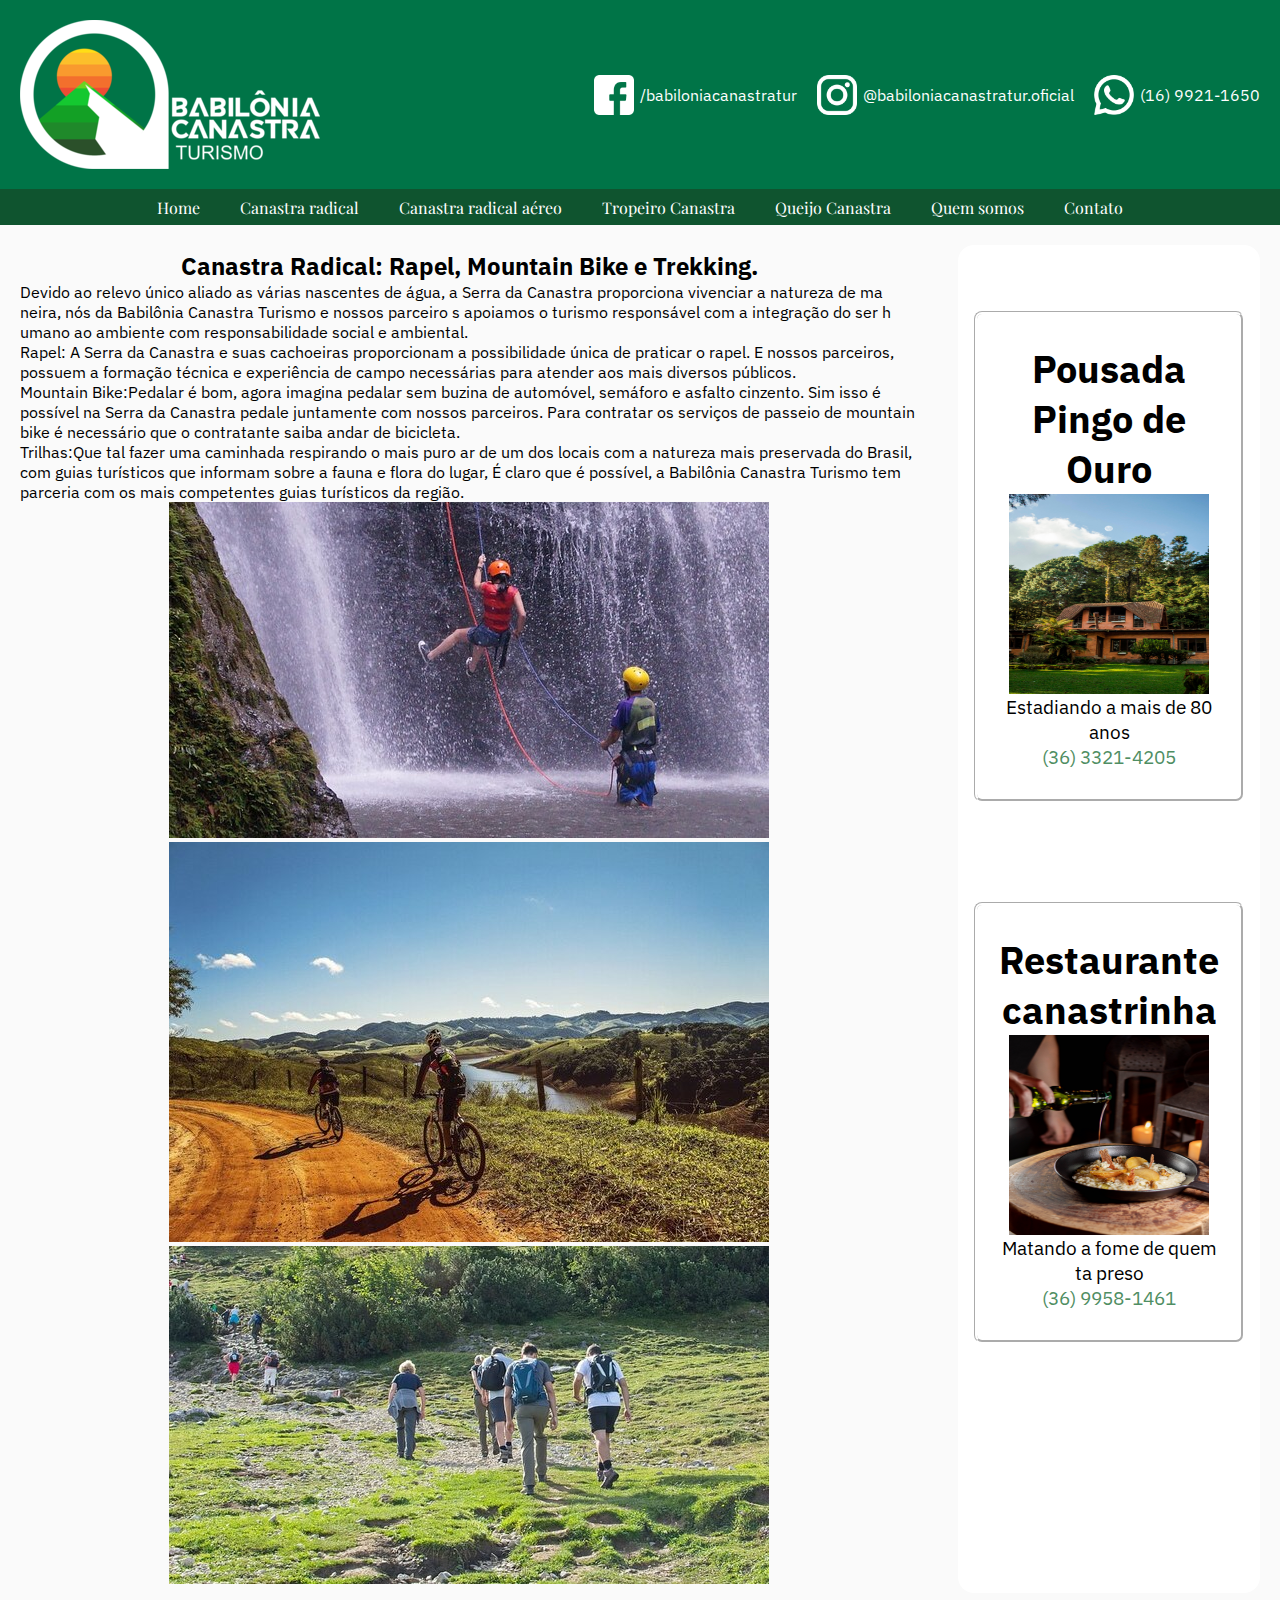
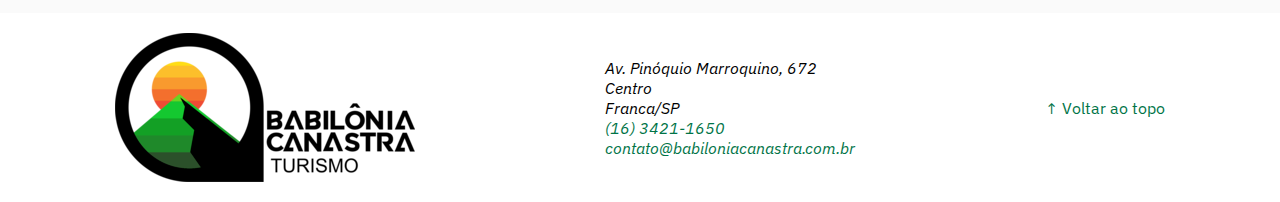
==== canastraradical.html @ f4d6158e "upload project" ====
<!DOCTYPE html>
<html lang="pt-br">
<head>
    <meta charset="UTF-8">
    <meta http-equiv="X-UA-Compatible" content="IE=edge">
    <meta name="viewport" content="width=device-width, initial-scale=1.0">
    <title>&bull; Babilonia Canastra Turismo</title>
    <link rel="stylesheet" href="css/index.css">
    <link rel="apple-touch-icon" sizes="180x180" href="img/favicon/apple-touch-icon.png">
    <link rel="icon" type="image/png" sizes="32x32" href="img/favicon/favicon-32x32.png">
    <link rel="icon" type="image/png" sizes="16x16" href="img/favicon/favicon-16x16.png">
    <link rel="manifest" href="img/favicon/site.webmanifest">

</head>
<body>

    <header id="topo">
      <img id="img-logo" src="img/LOGO_BC_TURISMO_BRANCO_300px.png" alt="Logotipo Babilônia Canastra Turismo">
  
      <nav id="social">
        <ul>          
          <li>
            <a href="#" title="/babiloniacanastra">
              <img src="img/facebook-64x64.png" alt="Facebook" >
              <span>/babiloniacanastratur</span>
            </a>
          </li>
  
          <li>
            <a href="#" title="@babiloniacanastra.oficial">
              <img src="img/instagram-64x64.png" alt="Instagram" >
              <span>@babiloniacanastratur.oficial</span>
            </a>
          </li>
  
          <li>
            <a href="#" title="(16) 9921-1650">
              <img src="img/whatsapp-64x64.png" alt="Whatsapp" >
              <span>(16) 9921-1650</span>
            </a>
          </li>
  
        </ul>
      </nav>
  
      <nav id="menu-principal">
        <div id="menu-contraido">
          <input type="checkbox">
          <span></span>
          <ul>
            <li>
              <a href="index.html">Home</a>
            </li>            
            <li>
              <a href="canastraradical.html">Canastra radical</a>
            </li>            
            <li>
              <a href="pag3.html">Canastra radical aéreo</a>
            </li>
            <li>
              <a href="pag4.html">Tropeiro Canastra</a>
            </li>
            <li>
              <a href="pag5.html">Queijo Canastra</a>
            </li>            
            <li>
              <a href="quemsomos.html">Quem somos</a>
            </li>
            <li>
              <a href="#footer">Contato</a>
            </li>

          </ul>
        </div>
      </nav>
    </header>

 <main >
      <!-- main (área principal de conteúdo) -->
      <section>
        <article>
          
          <h2>Canastra Radical: Rapel, Mountain Bike e Trekking.</h2>
          <p>Devido ao relevo único aliado as várias nascentes de água,
             a Serra da Canastra proporciona vivenciar a natureza de ma
             neira, nós da Babilônia Canastra Turismo e nossos parceiro
             s apoiamos o turismo responsável com a integração do ser h
             umano ao ambiente com responsabilidade social e ambiental.
          </p>
          <p>
            Rapel: A Serra da Canastra e suas cachoeiras proporcionam a possibilidade única de praticar o rapel.
            E nossos parceiros, possuem a formação técnica e experiência de campo necessárias para atender
             aos mais diversos públicos.
          </p>
          <p>
            
            Mountain Bike:Pedalar é bom, agora imagina pedalar sem buzina de automóvel, semáforo e asfalto cinzento.
            Sim isso é possível na Serra da Canastra pedale juntamente com nossos parceiros.
            Para contratar os serviços de passeio de mountain bike é necessário que o contratante saiba andar de bicicleta.
          </p>
          <P>
            
            Trilhas:Que tal fazer uma caminhada respirando o mais puro ar de um dos locais com a natureza mais preservada do Brasil, com guias turísticos que informam sobre a fauna e flora do lugar,
            É claro que é possível, a Babilônia Canastra Turismo tem parceria com os mais competentes guias turísticos da região.
          </P>
          <h1></h1>
  
          <figure>
            <img src="img/RAPEL (1).jpg" alt="Rapel">
            <figcaption>
             
            </figcaption>
          </figure>
          
          <figure>
            <img src="img/trilha (1) (1).jpeg" alt="Trilha de Bike">
            <figcaption>
             
            </figcaption>
          </figure>
  
          
          <figure>
            <img src="img/caminhada (1).jpeg" alt="Trekking">
            <figcaption>
             
            </figcaption>
          </figure>
  
  
          
        
  
        </article>
      </section>
      <aside>
        <article>
          <h1>Pousada Pingo de Ouro</h1>
          <img src="img/pousada_serra.jpg" alt="Pousada Pingo de Ouro">
          <p>Estadiando a mais de 80 anos</p>
          <p><a href="tel:+55363321-4205">(36) 3321-4205</a></p>
        </article>
        <article>
          <h1>Restaurante canastrinha</h1>
          <img src="img/restaurante.jpg" alt="Restaurante canastrinha">
          <p>Matando a fome de quem ta preso</p>
          <p><a href="tel:+553699581461">(36) 9958-1461</a></p>
        </article>
      </aside>
    </main>
    
    <footer>
      
      <img src="img/LOGO_BC_TURISMO_SEMFUNDO_300px.png" alt="Logotipo Babilonia Canastra Turismo">
  
      <address>
        Av. Pinóquio Marroquino, 672<br>
        Centro<br>
        Franca/SP<br>
        <a href="tel:+55163322-0660">(16) 3421-1650</a><br>
        <a href="mailto:contato@babiloniacanastra.com.br">contato@babiloniacanastra.com.br</a>
      </address>
  
  
      <a href="#topo">&uarr; Voltar ao topo</a>
  
    </footer>
    
  </body>
  </html
---- css/index.css ----
@import url('https://fonts.googleapis.com/css2?family=IBM+Plex+Sans:ital,wght@0,400;0,700;1,400;1,700&family=Playfair+Display:ital,wght@0,400;0,700;1,400;1,700&display=swap');

/* Variáveis */
:root {
  --cor-prim: #007447;
  --cor-prim-clara: #4f8e63;
  --cor-secun: #0F542F;
  --cor-secun-clara: #FD9CA3;
  --cor-fundo: #ffffff;
  --cor-fundo-clara: #fafafa;
  --cor-texto: #ffffff;
  --cor-texto-black:  black;
  --fonte-texto: 'IBM Plex Sans', sans-serif;
  --fonte-titulo: 'Playfair Display', serif;
}

/************* CSS reset **************************/
* { /* Todos os elementos */
  font-family: var(--fonte-texto);
  padding: 0;
  margin: 0;
  box-sizing: border-box; /* a borda faz parte das dimensões do elemento */
  /*background-color: var(--cor-fundo);
  color: var(--cor-texto);*/
}
/*************************************************/
html {
  font-size: 16px;
  scroll-behavior: smooth; /* Rolagem suave */
}
header {
  display: flex;
  justify-content: space-between;  /* espaço intermediário */
  align-items: center;  /* centralização vertical */
  background-color: var(--cor-prim);
  min-height: 50px; /* altura mínima */
  flex-wrap: wrap;  /* força a quebra de linhas entre elementos flex */
}
#img-logo {
  background-color: transparent;
  margin: 20px;
}

/* nav #social */
#social ul {
  list-style: none;
  display: flex;
  margin: 20px;
}

#social ul li a {
  height: 40px;
  display: flex;
  align-items: center;
  margin-left: 20px;
  color: var(--cor-fundo);
  text-decoration: none;
}

#social ul li a img {
  width: 40px;
  filter: brightness(2);
}

#social ul li a span {
  margin-left: 6px;
}

#menu-principal {
  display: flex;
  justify-content: center;  /* centralização horizontal */
  align-items: center;  /* centralização vertical */
  background-color: var(--cor-secun);
  min-height: 25px; /* altura mínima */
  width: 100%;
}
#menu-principal ul { /* Afeta o <ul> dentro de #menu-principal */
  list-style: none; /* Tira a decoração dos itens da lista */
  display: flex;  /* Container flex - todos os itens filhos na horizontal por padrão */
}
#menu-principal ul li {
  height: 36px;
  margin: 0 10px; /* 0 topo, fundo; 10px esquerda e direita */
  display: flex;
}
#menu-principal ul li a {
  font-family: var(--fonte-titulo);
  height: 36px;
  align-items: center;
  display: flex;
  padding: 0 10px;
  color: var(--cor-texto);
  text-decoration: none; /* Sem sublinhado */
  background-color: var(--cor-secun);
  transition: 300ms; /* Afeta a velocidade dos efeitos do hover */
}
/* Quando o mouse passa sobre o link do menu */
#menu-principal ul li a:hover {
  /* Filtro que escurece a cor do item (cor de frente + cor de fundo 
    brightness < 1: escurece
    brightness > 1: clareia
  */
  filter: brightness(1.2);
}

#menu-contraido {
  display: inline-block;
  position: relative;
}

/* Input checkbox e o span têm o mesmo tamanho e estão um sobre o outro */
#menu-contraido input, #menu-contraido span {
  width: 40px;
  height: 40px;
  position: absolute;
  top: 0;
  left: 0;
}

#menu-contraido input {
  /* Quanto maior o z-index, mais acima (pensando em camadas) o elemento estará.
     O padrão do z-index é 0. */
  z-index: 100;
  opacity: 0;   /* Esconde o checkbox */
  display: none;
}

#menu-contraido span {
  display: block;
  background-color: var(--cor-prim);
  border-radius: 4px;
  border: 2px solid var(--cor-texto);
  background-image: url('../img/menu-icon-48x48.png');
  background-size: 40px;
  background-position: center center;
  cursor: pointer;  /* Cursor de "mãozinha" para links */
  display: none;
}

/* O seletor ~ seleciona o elemento irmão */
#menu-contraido input:checked ~ span {
  background-image: url('../img/close-icon-48x48.png');
}

main {
  display: flex;
  justify-content: center;  /* centralização horizontal */
  align-items: stretch;  /* filhos com 100% da altura do pai */
  min-height: 200px; /* altura mínima */
  background-color: var(--cor-fundo-clara);
}

footer {
  display: flex;
  justify-content: space-around;  /* distribui o espaço entre os itens filhos */
  align-items: center;  /* centralização vertical */
  background-color: var(--cor-fundo);
  min-height: 50px; /* altura mínima */
  padding: 20px;
  color: var(--cor-texto-black);
}

/* Links dentro do footer */
footer a {
  color: var(--cor-prim);
  text-decoration: none; /* sem sublinhado */
}

footer a:hover {
  text-decoration: underline;
}

section {
  display: flex;
  justify-content: center;  /* centralização horizontal */
  align-items: center;  /* centralização vertical */
  flex-direction: column; /* itens filhos em coluna (na vertical) */
  background-color: transparent;
  width: 75%;
  margin: 20px;
}

section > h2 {
  margin-top: 10px;
}

#cartao-apresentacao{
  display: flex;  
  flex-direction: column;
  justify-content: center;
  align-items: center;
  background-color: white;
  padding: 8px;  
}

#img-serra{
  margin-top: 5px;
  margin-bottom: 5px;
  width: 80%;  
}

blockquote > p {
  text-align:  justify;
}


/* Regra para o título h1 que está dentro de section */
section > h1 { /* O sinal de > indica que serão atingidos apenas
  os h1 FILHOS DIRETOS de section */
  text-align: center;
  width: 100%;
  padding-bottom: 4px;
  color: black;
  font-family: var(--fonte-titulo);
  font-style: italic;
  font-size: 2rem;
  text-shadow: -1px -1px 1px rgba(255, 255, 255, 0.4);
}

section > blockquote {
  padding-top: 5px;
}


section > h1 {
 padding-top: 5px; 
}

/* Regra para os títulos h1 que estão dentro dos articles do section */
section > article > h1 {
  text-align: right;
  width: 100%;
  color: var(--cor-texto);
  font-family: var(--fonte-titulo);
  font-size: 1.5rem;
}

/* Classe cartao-passeio */
.cartao-passeio {
  border: 1px solid var(--cor-fundo);
  background-color: var(--cor-fundo);
  width: 300px;
  height: 360px;
  margin: 20px;
  border-radius: 16px;
}

/* Regra para link de .cartao-passeio */
.cartao-passeio a {
  text-decoration: none;  
}

.cartao-passeio a div {
  transition: 400ms;
}

/* Regra para o link de .cartao-passeio quando o mouse sobrevoa */
.cartao-passeio a:hover div {
  filter: brightness(1.2);
  box-shadow: 3px 3px 6px rgba(255, 255, 255, 0.15);
}

/* Regra para a div interna de .cartao-passeio */
.cartao-passeio div {
  height: 360px;
  border-radius: 16px;
}

/* Regra para imagens dentro de .cartao-passeio */
.cartao-passeio img {
  width: 100%;
  height: 300px;
  border-top-left-radius: 16px;
  border-top-right-radius: 16px;
}

.cartao-passeio h1 {
  margin: 20px;
  font-family: var(--fonte-titulo);
  font-size: 1.75rem;
  color: var(--cor-secun);
}

.cartao-passeio p {
  color: var(--cor-texto);
  margin: 0 20px;
}

aside {
  display: flex;
  justify-content: left;  /* alinhamento inicial */
  align-items: center;  /* centralização vertical */
  background-color: var(--cor-fundo);
  margin: 20px;
  border-radius: 16px;
  width: 25%;
  padding: 16px;
  color: var(--cor-texto);
  font-size: 1.2rem;
  flex-direction: column;
}

/* Links que estão dentro do aside */
aside a {
  color: var(--cor-prim-clara);
  text-decoration: none;  /* Tira o sublinhado */
}

aside a:hover {
  color: var(--cor-prim);
  text-decoration: underline;
}

/* Articles que estão dentro de aside */
aside article {
  text-align: center;
  margin: 50px 0;
  padding: 30px 20px;
  border: 3px groove var(--cor-texto);
  border-radius: 8px;
}

aside article h1 {
  color: var(--cor-texto-black);
}

aside article p {  
  color: var(--cor-texto-black);
}

aside article img{
  width: 200px;
  height: 200px;
}

article {
  display: flex;
  justify-content: center;  /* centralização horizontal */
  flex-wrap: wrap;
  align-items: center;  /* centralização vertical */
  background-color: transparent;
  margin: 5px;
  min-height: 100px;
  width: 100%;
}

.pagina-interna {
  color: var(--cor-texto);
  font-family: var(--fonte-texto);
}

.pagina-interna figure {
  background-color: var(--cor-fundo);
  padding: 20px;
  border-radius: 16px;
  margin: 30px 0;
  text-align: center;
}

.pagina-interna figure img {
  width: 100%;
  max-width: 800px;
}

.pagina-interna figure figcaption {
  font-family: var(--fonte-titulo);
  font-style: italic;
  text-align: center;
  color: var(--cor-texto);
  text-shadow: 1px 1px 2px var(--cor-fundo-clara);
  padding: 8px 8px 0 8px;
}

.pagina-interna p {
  text-align: left;
  margin-bottom: 12px;
  line-height: 1.2;
  width: 100%;
  font-size: 1.2rem;
}

.pagina-interna section h2 {
  text-align: left;
  width: 100%;
  color: var(--cor-fundo);
  font-family: var(--fonte-titulo);
  font-style: italic;
  font-size: 1.5rem;
  text-shadow: -1px -1px 1px rgba(255, 255, 255, 0.4);  
}

.pagina-interna section h1 {
  font-family: var(--fonte-titulo);
  font-size: 2.5rem;
  color: var(--cor-secun-clara);
  font-weight: bold;
  text-align: left;  
}

.pagina-interna a {
  color: var(--cor-prim-clara);
  text-decoration: none;
}

.pagina-interna a:hover {
  color: var(--cor-prim);
  text-decoration: underline;
}


/**************************************************
             REGRAS DE RESPONSIVIDADE
***************************************************/

/* Computadores com tela pequena */
@media (max-width: 1200px) {
  /*body {
    filter: hue-rotate(45deg);
  }*/

  /* Esconde o texto das redes sociais */
  #social ul li a span {
    display: none; /* Não preserva o espaço do elemento */
  }

  /* Ajusta o flex-direction do main para column para
    passar o aside para baixo */
  main {
    flex-direction: column;
  }

  /* section e aside passam a ter largura de 100% */
  section, aside {
    /* Usa a função calc() para descontar os 40px das margens
      laterais dos elementos e evitar rolagem horizontal */
    width: calc(100% - 40px);
  }

  /* Os anúncios do article ficam na horizontal */
  aside {
    flex-direction: row;
    /* Faz com que os articles fiquem com a mesma altura */
    align-items: stretch;
  }

  aside article {
    margin: 0 30px;
  }
}

/* Dispositivos (tablets) */
@media (max-width: 992px) {
  /*body {
    filter: hue-rotate(90deg);
  }*/
  /* POR ENQUANTO não necessita de ajuste */
}

/* Dispositivos (celulares) médios */
@media (max-width: 768px) {
  /*body {
    filter: hue-rotate(135deg);
  }*/

  #menu-principal {
    min-height: 56px;
    padding: 0;
    margin-top: 0;
  }

  #menu-contraido {
    margin-top: 40px;
    width: 100%;
  }

  #menu-contraido input, #menu-contraido span {
    display: block; /* Reexibe o botão do menu */
    left: 20px;
    top: -38px;
  }

  #menu-contraido ul {
    display: none;    /* Esconder o menu */
    margin-top: 30px;
  }

  #menu-contraido ul li {
    display: block;
    margin: 6px 0;
  }

  #menu-contraido ul li a {
    width: 100%;
    display: flex;
  }

  #menu-contraido input:checked ~ ul {
    display: block; /* Reexibe o menu quando o checkbox for marcado */
  }

  #menu-contraido input:checked,  #menu-contraido input:checked ~ span {
    top: -30px;
  }

  /* Os anúncios do article voltam a ficar na vertical */
  aside {
    flex-direction: column;
    /* "Desliga" o stretch do breakpoint anterior */
    align-items: flex-start;
  }

  aside article {
    margin: 30px 0;
  }

  /* Empilha os elementos do footer */
  footer {
    flex-direction: column;
  }

  footer img, footer address {
    margin-bottom: 20px;    
  }

}

/* Dispositivos (celulares) pequenos */
@media (max-width: 576px) {
  /*body {
    filter: hue-rotate(180deg);
  }*/

  /* Empilha os elementos do header */
  header {
    flex-direction: column;
  }
}

/* O padrão do nosso CSS é para telas > 1200px */
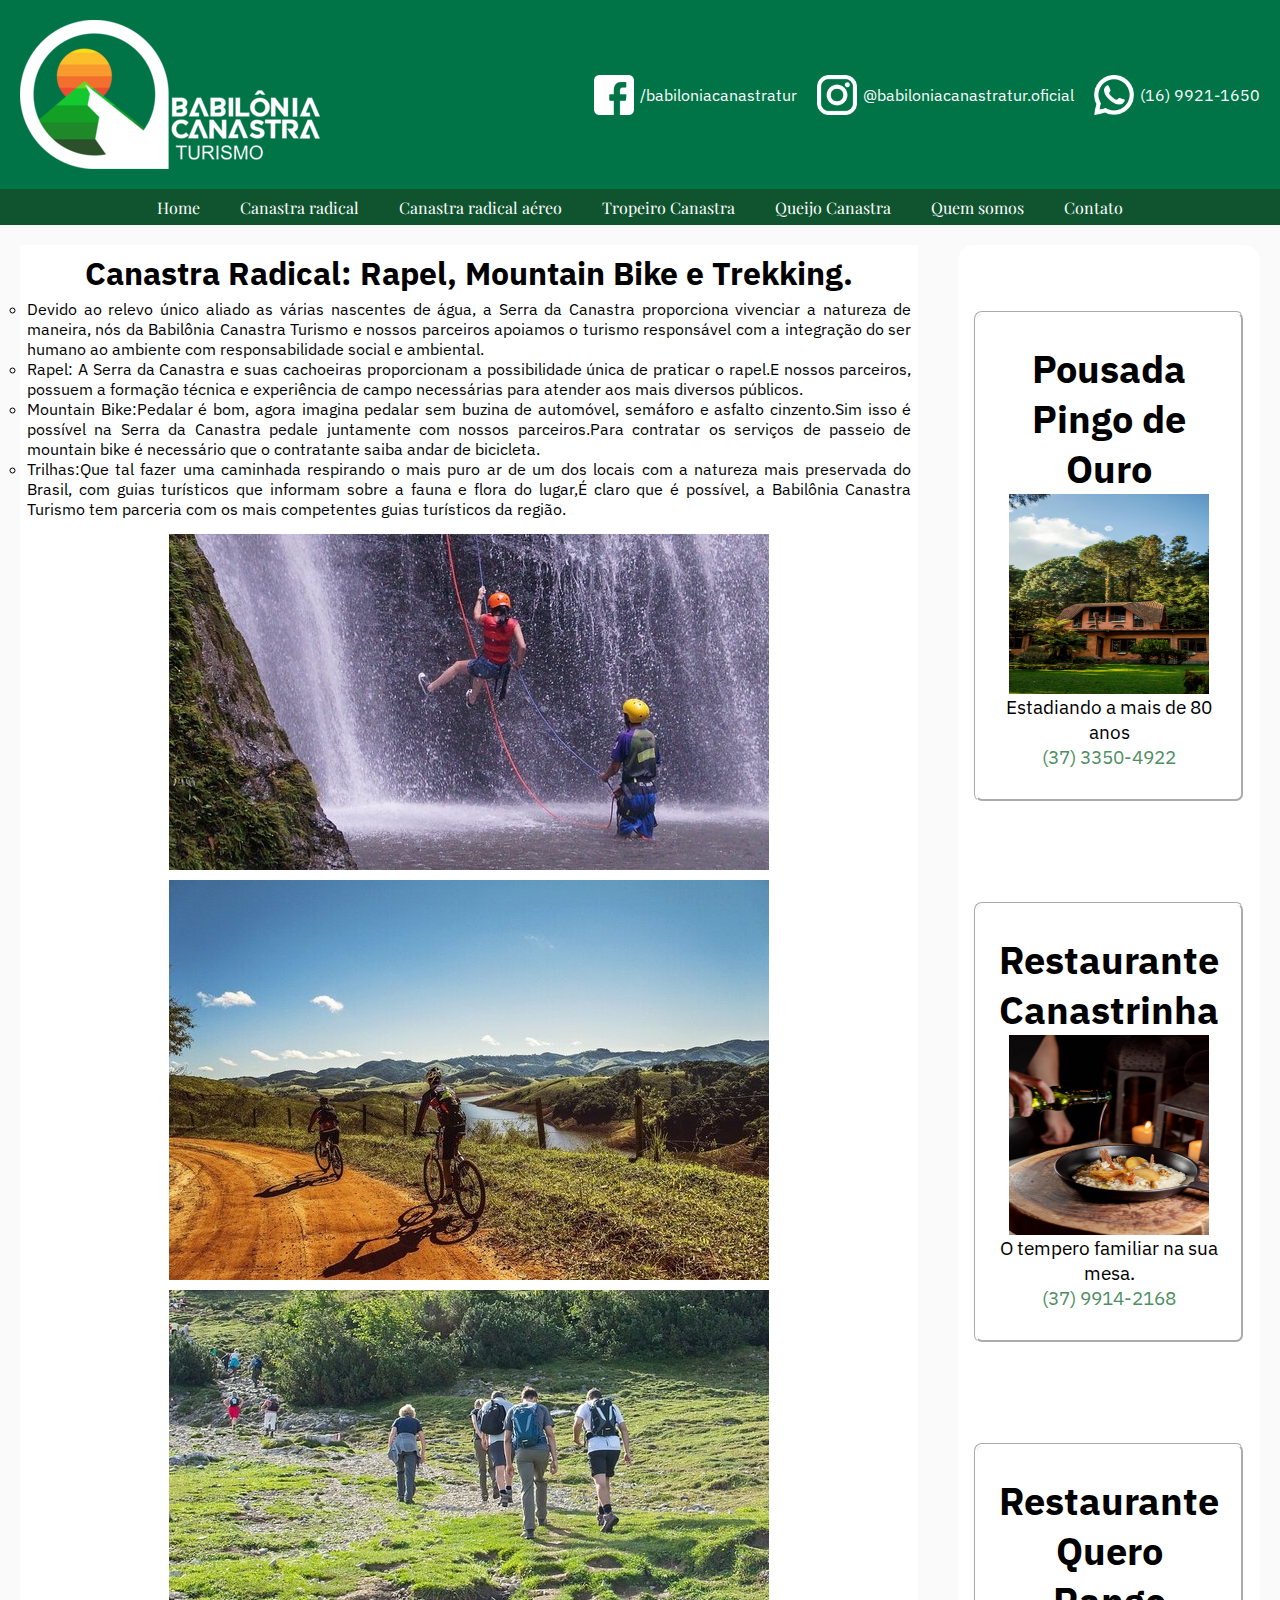
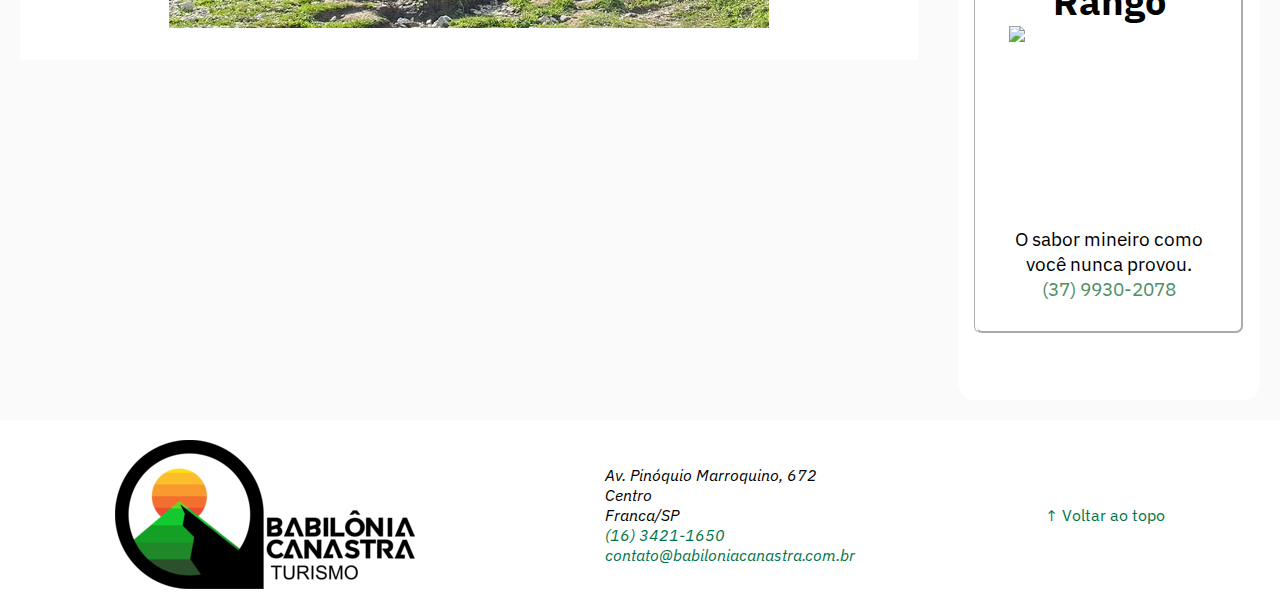
==== commit 174ab68f: "(24-11) Atualizando Template" ====
--- a/canastraradical.html
+++ b/canastraradical.html
@@ -1,5 +1,6 @@
 <!DOCTYPE html>
 <html lang="pt-br">
+
 <head>
     <meta charset="UTF-8">
     <meta http-equiv="X-UA-Compatible" content="IE=edge">
@@ -10,161 +11,114 @@
     <link rel="icon" type="image/png" sizes="32x32" href="img/favicon/favicon-32x32.png">
     <link rel="icon" type="image/png" sizes="16x16" href="img/favicon/favicon-16x16.png">
     <link rel="manifest" href="img/favicon/site.webmanifest">
+</head>
 
-</head>
 <body>
+    <header id="topo">
+        <img id="img-logo" src="img/LOGO_BC_TURISMO_BRANCO_300px.png" alt="Logotipo Babilônia Canastra Turismo">
+        <nav id="social">
+            <ul>
+                <li>
+                    <a href="#" title="/babiloniacanastra">
+                        <img src="img/facebook-64x64.png" alt="Facebook">
+                        <span>/babiloniacanastratur</span>
+                    </a>
+                </li>
+                <li>
+                    <a href="#" title="@babiloniacanastra.oficial">
+                        <img src="img/instagram-64x64.png" alt="Instagram">
+                        <span>@babiloniacanastratur.oficial</span>
+                    </a>
+                </li>
+                <li>
+                    <a href="#" title="(16) 9921-1650">
+                        <img src="img/whatsapp-64x64.png" alt="Whatsapp">
+                        <span>(16) 9921-1650</span>
+                    </a>
+                </li>
+            </ul>
+        </nav>
+        <nav id="menu-principal">
+            <div id="menu-contraido">
+                <input type="checkbox">
+                <span></span>
+                <ul>
+                    <li>
+                        <a href="index.html">Home</a>
+                    </li>
+                    <li>
+                        <a href="canastraradical.html">Canastra radical</a>
+                    </li>
+                    <li>
+                        <a href="radical_aereo.html">Canastra radical aéreo</a>
+                    </li>
+                    <li>
+                        <a href="tropeiro_canastra.html">Tropeiro Canastra</a>
+                    </li>
+                    <li>
+                        <a href="queijo_canastra.html">Queijo Canastra</a>
+                    </li>
+                    <li>
+                        <a href="quemsomos.html">Quem somos</a>
+                    </li>
+                    <li>
+                        <a href="#footer">Contato</a>
+                    </li>
+                </ul>
+            </div>
+        </nav>
+    </header>
+    <main>
+        <!-- main (área principal de conteúdo) -->
+        <section>
+          <div id="cartao-apresentacao">
+            <article id="spacing">
+                <h1>Canastra Radical: Rapel, Mountain Bike e Trekking.</h1>
+                <ul class="text-justify" type="circle">
+                  <li>Devido ao relevo único aliado as várias nascentes de água, a Serra da Canastra proporciona vivenciar a natureza de maneira, nós da Babilônia Canastra Turismo e nossos parceiros apoiamos o turismo responsável com a integração do ser humano ao ambiente com responsabilidade social e ambiental.</li>
+                  <li>Rapel: A Serra da Canastra e suas cachoeiras proporcionam a possibilidade única de praticar o rapel.E nossos parceiros, possuem a formação técnica e experiência de campo necessárias para atender aos mais diversos públicos.</li>
+                  <li>Mountain Bike:Pedalar é bom, agora imagina pedalar sem buzina de automóvel, semáforo e asfalto cinzento.Sim isso é possível na Serra da Canastra pedale juntamente com nossos parceiros.Para contratar os serviços de passeio de mountain bike é necessário que o contratante saiba andar de bicicleta.</li>
+                  <li>Trilhas:Que tal fazer uma caminhada respirando o mais puro ar de um dos locais com a natureza mais preservada do Brasil, com guias turísticos que informam sobre a fauna e flora do lugar,É claro que é possível, a Babilônia Canastra Turismo tem parceria com os mais competentes guias turísticos da região.</li>
+                </ul>
+                <img class="spacing-image" src="img/RAPEL (1).jpg" alt="Rapel">
+                <img class="spacing-image" src="img/trilha (1) (1).jpeg" alt="Trilha de Bike">
+                <img class="spacing-image" src="img/caminhada (1).jpeg" alt="Trekking">
 
-    <header id="topo">
-      <img id="img-logo" src="img/LOGO_BC_TURISMO_BRANCO_300px.png" alt="Logotipo Babilônia Canastra Turismo">
-  
-      <nav id="social">
-        <ul>          
-          <li>
-            <a href="#" title="/babiloniacanastra">
-              <img src="img/facebook-64x64.png" alt="Facebook" >
-              <span>/babiloniacanastratur</span>
-            </a>
-          </li>
-  
-          <li>
-            <a href="#" title="@babiloniacanastra.oficial">
-              <img src="img/instagram-64x64.png" alt="Instagram" >
-              <span>@babiloniacanastratur.oficial</span>
-            </a>
-          </li>
-  
-          <li>
-            <a href="#" title="(16) 9921-1650">
-              <img src="img/whatsapp-64x64.png" alt="Whatsapp" >
-              <span>(16) 9921-1650</span>
-            </a>
-          </li>
-  
-        </ul>
-      </nav>
-  
-      <nav id="menu-principal">
-        <div id="menu-contraido">
-          <input type="checkbox">
-          <span></span>
-          <ul>
-            <li>
-              <a href="index.html">Home</a>
-            </li>            
-            <li>
-              <a href="canastraradical.html">Canastra radical</a>
-            </li>            
-            <li>
-              <a href="pag3.html">Canastra radical aéreo</a>
-            </li>
-            <li>
-              <a href="pag4.html">Tropeiro Canastra</a>
-            </li>
-            <li>
-              <a href="pag5.html">Queijo Canastra</a>
-            </li>            
-            <li>
-              <a href="quemsomos.html">Quem somos</a>
-            </li>
-            <li>
-              <a href="#footer">Contato</a>
-            </li>
+            </article>
+          </div>
+        </section>
+        <aside>
+            <article>
+                <h1>Pousada Pingo de Ouro</h1>
+                <img src="img/pousada_serra.jpg" alt="Pousada pingo de ouro">
+                <p>Estadiando a mais de 80 anos</p>
+                <p><a href="tel:+55373350-4922">(37) 3350-4922</a></p>
+            </article>
+            <article>
+                <h1>Restaurante Canastrinha</h1>
+                <img src="img/restaurante.jpg" alt="Restaurante canastrinha">
+                <p>O tempero familiar na sua mesa.</p>
+                <p><a href="tel:+553799142168">(37) 9914-2168</a></p>
+            </article>
+            <article>
+                <h1>Restaurante Quero Rango</h1>
+                <img src="img/restaurante_quero_rango.jpg" alt="Restaurante quero rango">
+                <p>O sabor mineiro como você nunca provou.</p>
+                <p><a href="tel:+553799302078">(37) 9930-2078</a></p>
+            </article>
+        </aside>
+    </main>
+    <footer id="footer">
+        <img src="img/LOGO_BC_TURISMO_SEMFUNDO_300px.png" alt="Logotipo Babilônia Canastra Turismo">
+        <address>
+            Av. Pinóquio Marroquino, 672<br>
+            Centro<br>
+            Franca/SP<br>
+            <a href="tel:+55163322-0660">(16) 3421-1650</a><br>
+            <a href="mailto:contato@babiloniacanastra.com.br">contato@babiloniacanastra.com.br</a>
+        </address>
+        <a href="#topo">&uarr; Voltar ao topo</a>
+    </footer>
+</body>
 
-          </ul>
-        </div>
-      </nav>
-    </header>
-
- <main >
-      <!-- main (área principal de conteúdo) -->
-      <section>
-        <article>
-          
-          <h2>Canastra Radical: Rapel, Mountain Bike e Trekking.</h2>
-          <p>Devido ao relevo único aliado as várias nascentes de água,
-             a Serra da Canastra proporciona vivenciar a natureza de ma
-             neira, nós da Babilônia Canastra Turismo e nossos parceiro
-             s apoiamos o turismo responsável com a integração do ser h
-             umano ao ambiente com responsabilidade social e ambiental.
-          </p>
-          <p>
-            Rapel: A Serra da Canastra e suas cachoeiras proporcionam a possibilidade única de praticar o rapel.
-            E nossos parceiros, possuem a formação técnica e experiência de campo necessárias para atender
-             aos mais diversos públicos.
-          </p>
-          <p>
-            
-            Mountain Bike:Pedalar é bom, agora imagina pedalar sem buzina de automóvel, semáforo e asfalto cinzento.
-            Sim isso é possível na Serra da Canastra pedale juntamente com nossos parceiros.
-            Para contratar os serviços de passeio de mountain bike é necessário que o contratante saiba andar de bicicleta.
-          </p>
-          <P>
-            
-            Trilhas:Que tal fazer uma caminhada respirando o mais puro ar de um dos locais com a natureza mais preservada do Brasil, com guias turísticos que informam sobre a fauna e flora do lugar,
-            É claro que é possível, a Babilônia Canastra Turismo tem parceria com os mais competentes guias turísticos da região.
-          </P>
-          <h1></h1>
-  
-          <figure>
-            <img src="img/RAPEL (1).jpg" alt="Rapel">
-            <figcaption>
-             
-            </figcaption>
-          </figure>
-          
-          <figure>
-            <img src="img/trilha (1) (1).jpeg" alt="Trilha de Bike">
-            <figcaption>
-             
-            </figcaption>
-          </figure>
-  
-          
-          <figure>
-            <img src="img/caminhada (1).jpeg" alt="Trekking">
-            <figcaption>
-             
-            </figcaption>
-          </figure>
-  
-  
-          
-        
-  
-        </article>
-      </section>
-      <aside>
-        <article>
-          <h1>Pousada Pingo de Ouro</h1>
-          <img src="img/pousada_serra.jpg" alt="Pousada Pingo de Ouro">
-          <p>Estadiando a mais de 80 anos</p>
-          <p><a href="tel:+55363321-4205">(36) 3321-4205</a></p>
-        </article>
-        <article>
-          <h1>Restaurante canastrinha</h1>
-          <img src="img/restaurante.jpg" alt="Restaurante canastrinha">
-          <p>Matando a fome de quem ta preso</p>
-          <p><a href="tel:+553699581461">(36) 9958-1461</a></p>
-        </article>
-      </aside>
-    </main>
-    
-    <footer>
-      
-      <img src="img/LOGO_BC_TURISMO_SEMFUNDO_300px.png" alt="Logotipo Babilonia Canastra Turismo">
-  
-      <address>
-        Av. Pinóquio Marroquino, 672<br>
-        Centro<br>
-        Franca/SP<br>
-        <a href="tel:+55163322-0660">(16) 3421-1650</a><br>
-        <a href="mailto:contato@babiloniacanastra.com.br">contato@babiloniacanastra.com.br</a>
-      </address>
-  
-  
-      <a href="#topo">&uarr; Voltar ao topo</a>
-  
-    </footer>
-    
-  </body>
-  </html+</html--- a/css/index.css
+++ b/css/index.css
@@ -171,8 +171,7 @@
 }
 
 section {
-  display: flex;
-  justify-content: center;  /* centralização horizontal */
+  display: flex;  
   align-items: center;  /* centralização vertical */
   flex-direction: column; /* itens filhos em coluna (na vertical) */
   background-color: transparent;
@@ -189,14 +188,13 @@
   flex-direction: column;
   justify-content: center;
   align-items: center;
-  background-color: white;
-  padding: 8px;  
+  background-color: white;    
 }
 
 #img-serra{
-  margin-top: 5px;
-  margin-bottom: 5px;
-  width: 80%;  
+  margin-top: 20px;
+  margin-bottom: 25px;
+  width: 100%;  
 }
 
 blockquote > p {
@@ -210,7 +208,7 @@
   text-align: center;
   width: 100%;
   padding-bottom: 4px;
-  color: black;
+  color: var(--cor-texto-black);
   font-family: var(--fonte-titulo);
   font-style: italic;
   font-size: 2rem;
@@ -221,16 +219,15 @@
   padding-top: 5px;
 }
 
-
 section > h1 {
  padding-top: 5px; 
 }
 
 /* Regra para os títulos h1 que estão dentro dos articles do section */
 section > article > h1 {
-  text-align: right;
-  width: 100%;
-  color: var(--cor-texto);
+  text-align: center;
+  width: 100%;
+  color: var(--cor-texto-black);
   font-family: var(--fonte-titulo);
   font-size: 1.5rem;
 }
@@ -269,7 +266,7 @@
 /* Regra para imagens dentro de .cartao-passeio */
 .cartao-passeio img {
   width: 100%;
-  height: 300px;
+  height: 280px;
   border-top-left-radius: 16px;
   border-top-right-radius: 16px;
 }
@@ -284,6 +281,26 @@
 .cartao-passeio p {
   color: var(--cor-texto);
   margin: 0 20px;
+}
+
+#text-card-traslado{
+  color: black; 
+  text-align: justify;
+  font-size: 15px;
+}
+
+#spacing{
+  margin-bottom: 30px;
+  padding: 2px;  
+}
+
+.text-justify{
+  text-align: justify;    
+  padding: 5px;
+}
+
+.spacing-image{  
+  margin-top: 10px;
 }
 
 aside {
@@ -333,7 +350,7 @@
   height: 200px;
 }
 
-article {
+article  {
   display: flex;
   justify-content: center;  /* centralização horizontal */
   flex-wrap: wrap;
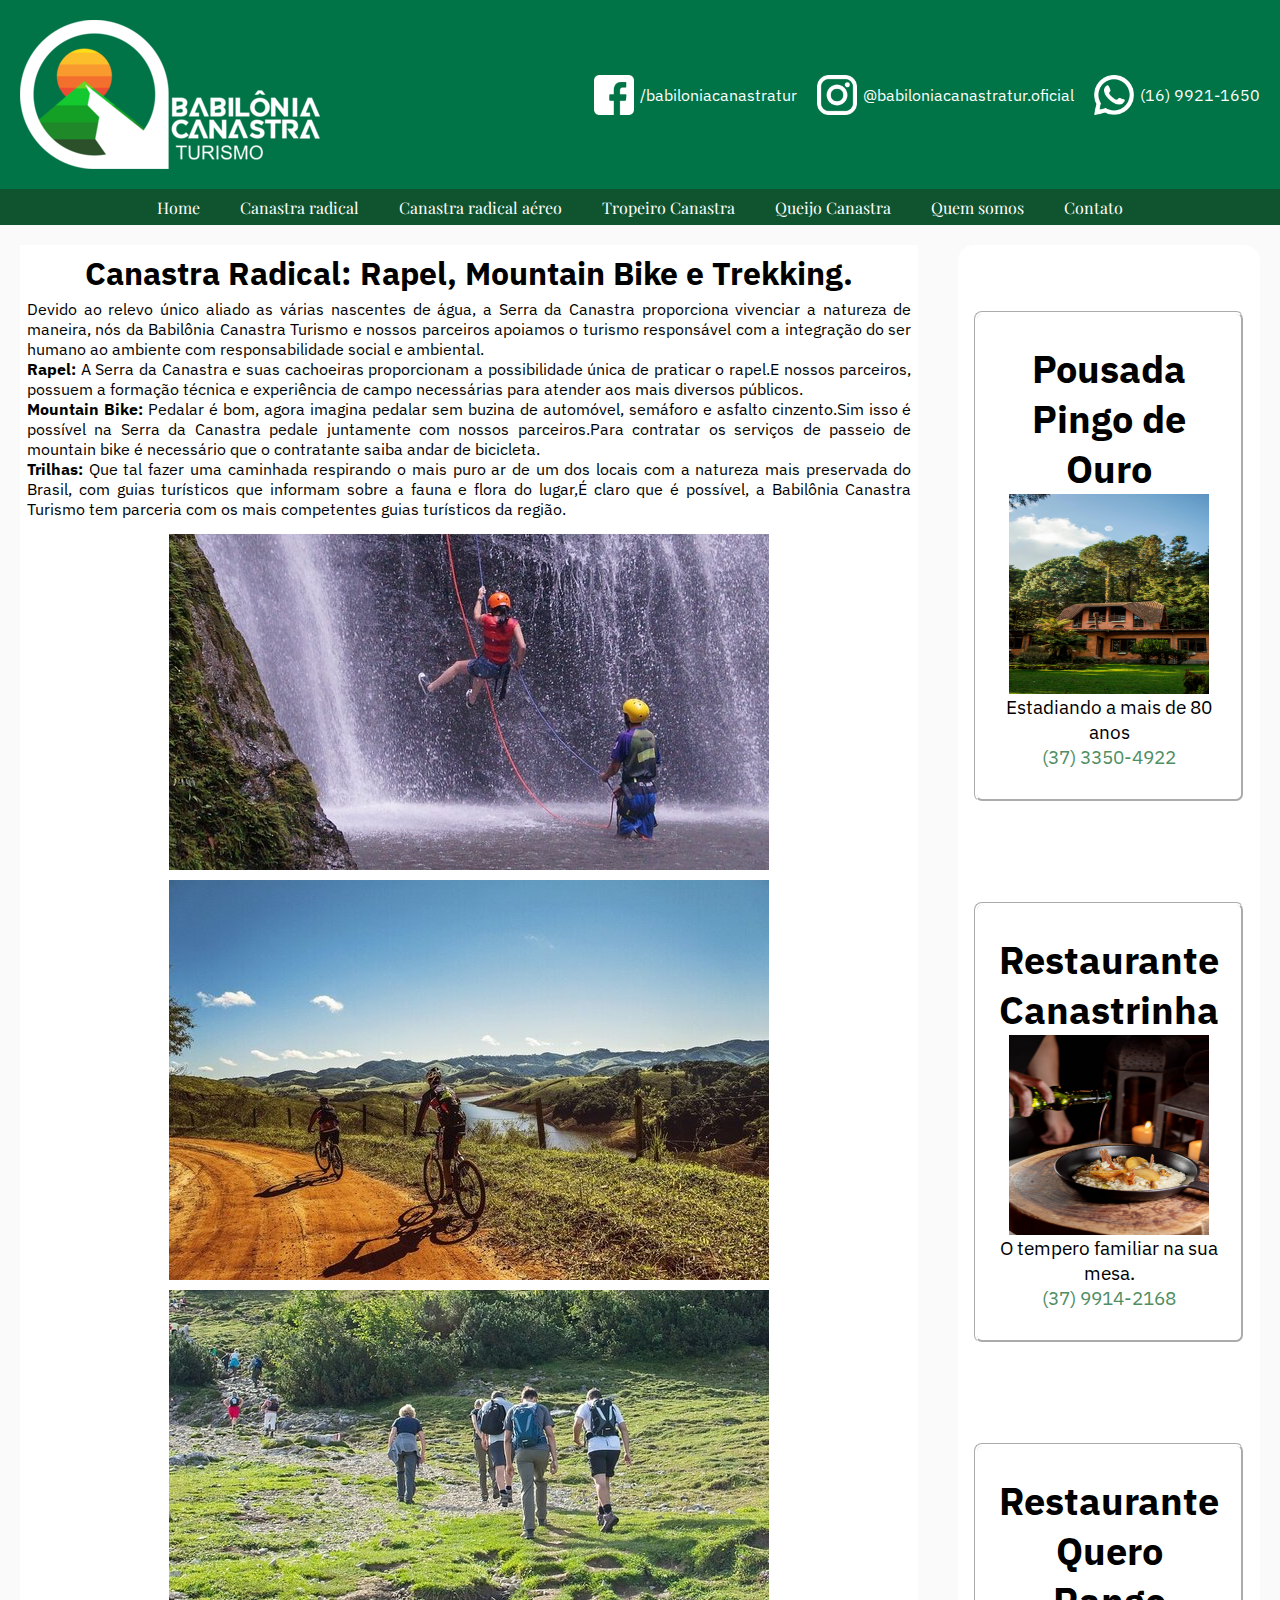
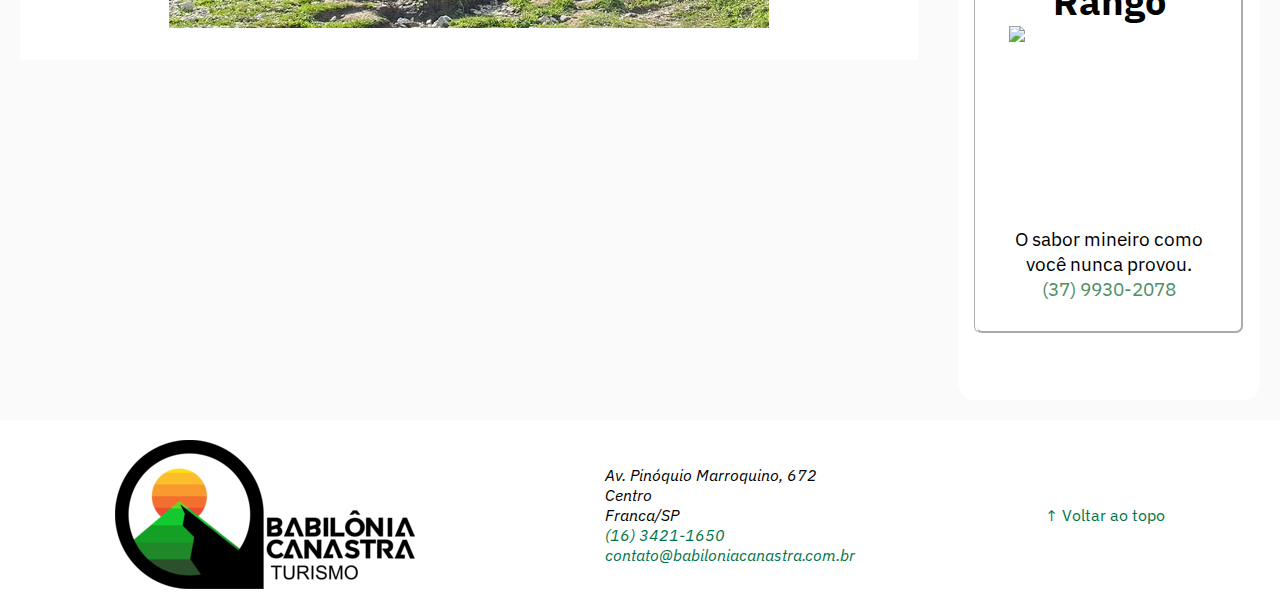
==== commit e66efcaf: "Atualizando Site" ====
--- a/canastraradical.html
+++ b/canastraradical.html
@@ -74,11 +74,11 @@
           <div id="cartao-apresentacao">
             <article id="spacing">
                 <h1>Canastra Radical: Rapel, Mountain Bike e Trekking.</h1>
-                <ul class="text-justify" type="circle">
+                <ul class="text-justify" type="none">
                   <li>Devido ao relevo único aliado as várias nascentes de água, a Serra da Canastra proporciona vivenciar a natureza de maneira, nós da Babilônia Canastra Turismo e nossos parceiros apoiamos o turismo responsável com a integração do ser humano ao ambiente com responsabilidade social e ambiental.</li>
-                  <li>Rapel: A Serra da Canastra e suas cachoeiras proporcionam a possibilidade única de praticar o rapel.E nossos parceiros, possuem a formação técnica e experiência de campo necessárias para atender aos mais diversos públicos.</li>
-                  <li>Mountain Bike:Pedalar é bom, agora imagina pedalar sem buzina de automóvel, semáforo e asfalto cinzento.Sim isso é possível na Serra da Canastra pedale juntamente com nossos parceiros.Para contratar os serviços de passeio de mountain bike é necessário que o contratante saiba andar de bicicleta.</li>
-                  <li>Trilhas:Que tal fazer uma caminhada respirando o mais puro ar de um dos locais com a natureza mais preservada do Brasil, com guias turísticos que informam sobre a fauna e flora do lugar,É claro que é possível, a Babilônia Canastra Turismo tem parceria com os mais competentes guias turísticos da região.</li>
+                  <li><strong>Rapel:</strong> A Serra da Canastra e suas cachoeiras proporcionam a possibilidade única de praticar o rapel.E nossos parceiros, possuem a formação técnica e experiência de campo necessárias para atender aos mais diversos públicos.</li>
+                  <li><strong>Mountain Bike:</strong> Pedalar é bom, agora imagina pedalar sem buzina de automóvel, semáforo e asfalto cinzento.Sim isso é possível na Serra da Canastra pedale juntamente com nossos parceiros.Para contratar os serviços de passeio de mountain bike é necessário que o contratante saiba andar de bicicleta.</li>
+                  <li><strong>Trilhas:</strong> Que tal fazer uma caminhada respirando o mais puro ar de um dos locais com a natureza mais preservada do Brasil, com guias turísticos que informam sobre a fauna e flora do lugar,É claro que é possível, a Babilônia Canastra Turismo tem parceria com os mais competentes guias turísticos da região.</li>
                 </ul>
                 <img class="spacing-image" src="img/RAPEL (1).jpg" alt="Rapel">
                 <img class="spacing-image" src="img/trilha (1) (1).jpeg" alt="Trilha de Bike">
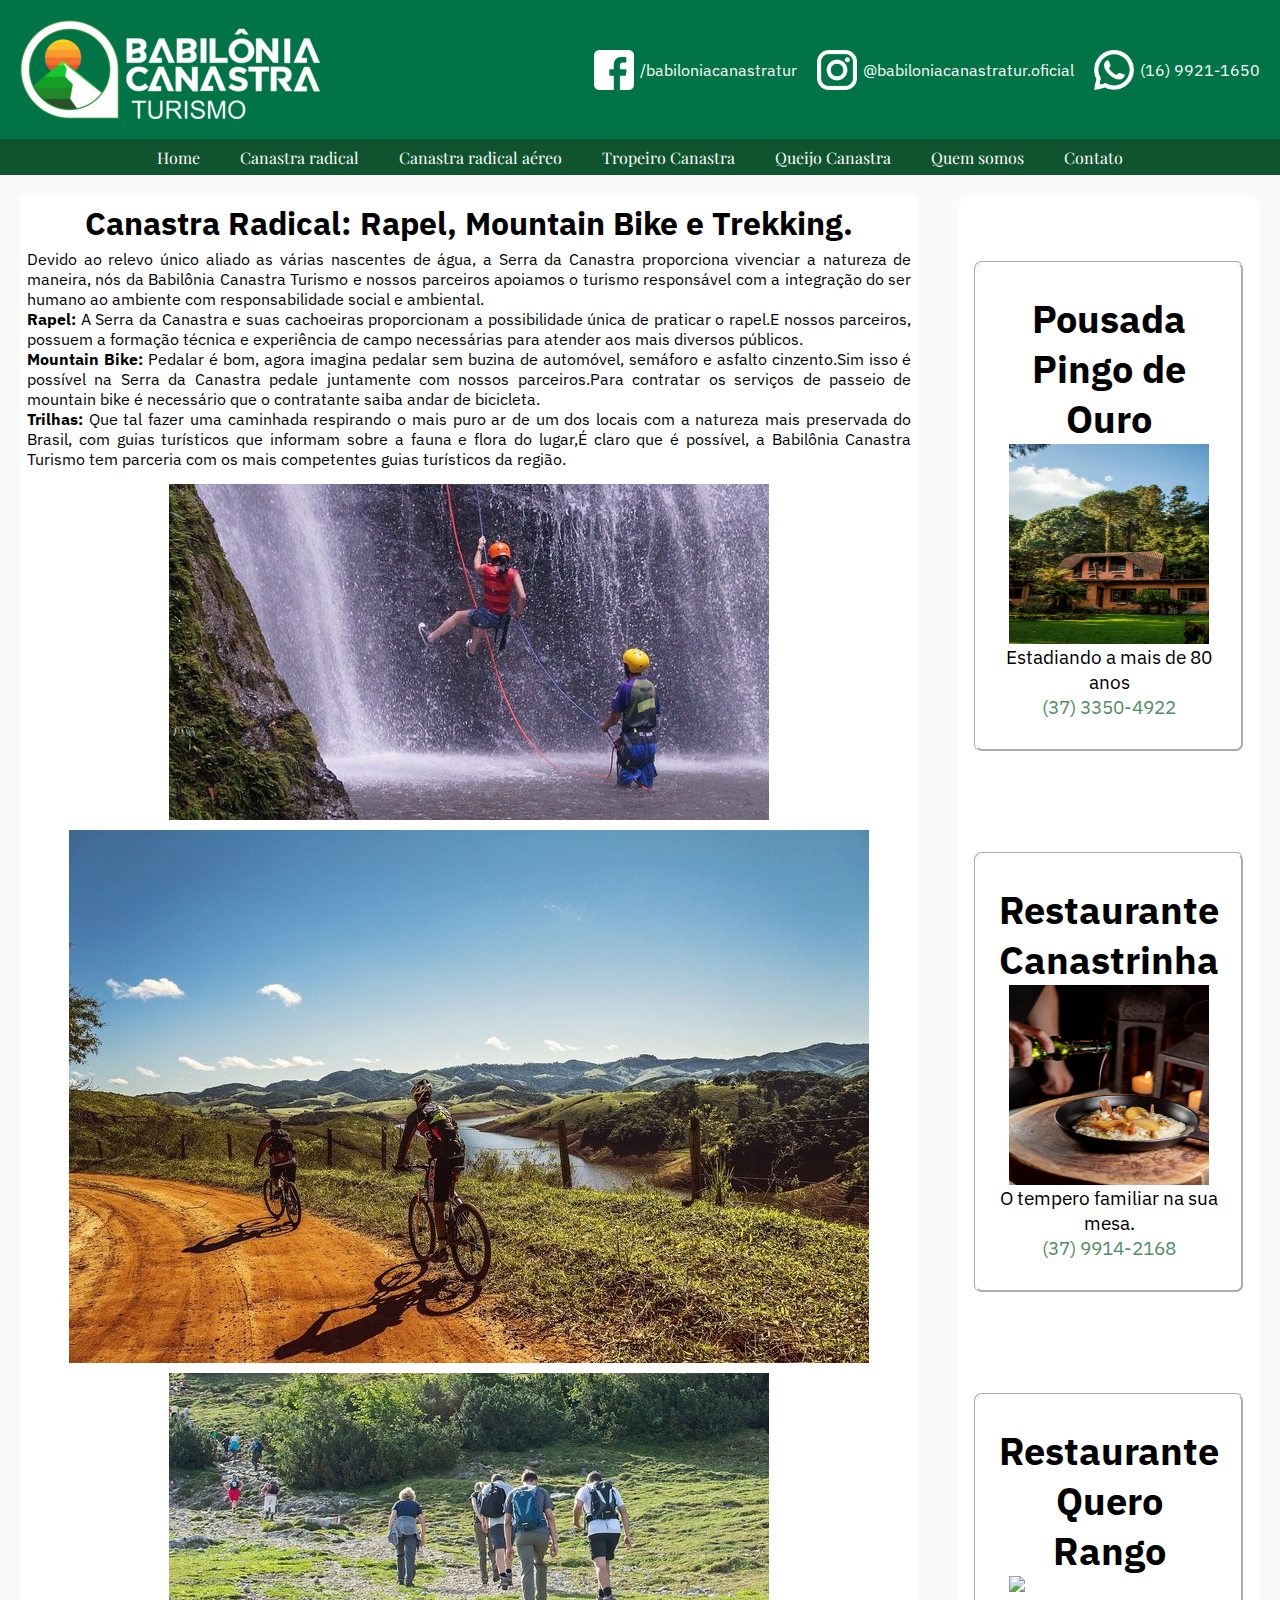
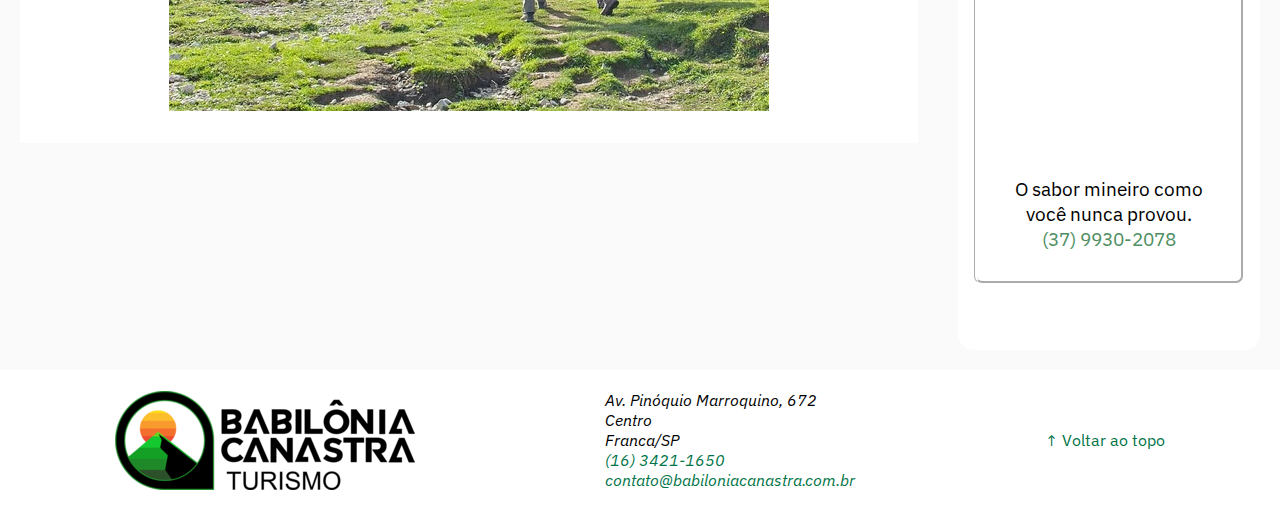
==== commit eadf63c7: "(24-11) atualizando pagina com novas formatações" ====
--- a/canastraradical.html
+++ b/canastraradical.html
@@ -15,7 +15,7 @@
 
 <body>
     <header id="topo">
-        <img id="img-logo" src="img/LOGO_BC_TURISMO_BRANCO_300px.png" alt="Logotipo Babilônia Canastra Turismo">
+        <img id="img-logo" src="img/LOGO_BC_TURISMO_BRANCO_VERDE_300px.png" alt="Logotipo Babilônia Canastra Turismo">
         <nav id="social">
             <ul>
                 <li>
@@ -69,23 +69,21 @@
         </nav>
     </header>
     <main>
-        <!-- main (área principal de conteúdo) -->
         <section>
-          <div id="cartao-apresentacao">
-            <article id="spacing">
-                <h1>Canastra Radical: Rapel, Mountain Bike e Trekking.</h1>
-                <ul class="text-justify" type="none">
-                  <li>Devido ao relevo único aliado as várias nascentes de água, a Serra da Canastra proporciona vivenciar a natureza de maneira, nós da Babilônia Canastra Turismo e nossos parceiros apoiamos o turismo responsável com a integração do ser humano ao ambiente com responsabilidade social e ambiental.</li>
-                  <li><strong>Rapel:</strong> A Serra da Canastra e suas cachoeiras proporcionam a possibilidade única de praticar o rapel.E nossos parceiros, possuem a formação técnica e experiência de campo necessárias para atender aos mais diversos públicos.</li>
-                  <li><strong>Mountain Bike:</strong> Pedalar é bom, agora imagina pedalar sem buzina de automóvel, semáforo e asfalto cinzento.Sim isso é possível na Serra da Canastra pedale juntamente com nossos parceiros.Para contratar os serviços de passeio de mountain bike é necessário que o contratante saiba andar de bicicleta.</li>
-                  <li><strong>Trilhas:</strong> Que tal fazer uma caminhada respirando o mais puro ar de um dos locais com a natureza mais preservada do Brasil, com guias turísticos que informam sobre a fauna e flora do lugar,É claro que é possível, a Babilônia Canastra Turismo tem parceria com os mais competentes guias turísticos da região.</li>
-                </ul>
-                <img class="spacing-image" src="img/RAPEL (1).jpg" alt="Rapel">
-                <img class="spacing-image" src="img/trilha (1) (1).jpeg" alt="Trilha de Bike">
-                <img class="spacing-image" src="img/caminhada (1).jpeg" alt="Trekking">
-
-            </article>
-          </div>
+            <div id="cartao-apresentacao">
+                <article id="spacing">
+                    <h1>Canastra Radical: Rapel, Mountain Bike e Trekking.</h1>
+                    <ul class="text-justify" type="none">
+                        <li>Devido ao relevo único aliado as várias nascentes de água, a Serra da Canastra proporciona vivenciar a natureza de maneira, nós da Babilônia Canastra Turismo e nossos parceiros apoiamos o turismo responsável com a integração do ser humano ao ambiente com responsabilidade social e ambiental.</li>
+                        <li><strong>Rapel:</strong> A Serra da Canastra e suas cachoeiras proporcionam a possibilidade única de praticar o rapel.E nossos parceiros, possuem a formação técnica e experiência de campo necessárias para atender aos mais diversos públicos.</li>
+                        <li><strong>Mountain Bike:</strong> Pedalar é bom, agora imagina pedalar sem buzina de automóvel, semáforo e asfalto cinzento.Sim isso é possível na Serra da Canastra pedale juntamente com nossos parceiros.Para contratar os serviços de passeio de mountain bike é necessário que o contratante saiba andar de bicicleta.</li>
+                        <li><strong>Trilhas:</strong> Que tal fazer uma caminhada respirando o mais puro ar de um dos locais com a natureza mais preservada do Brasil, com guias turísticos que informam sobre a fauna e flora do lugar,É claro que é possível, a Babilônia Canastra Turismo tem parceria com os mais competentes guias turísticos da região.</li>
+                    </ul>
+                    <img class="spacing-image" src="img/rapel.jpg" alt="Rapel">
+                    <img class="spacing-image" src="img/mountain_bike.jpeg" alt="Trilha de Bike">
+                    <img class="spacing-image" src="img/caminhada.jpeg" alt="Trekking">
+                </article>
+            </div>
         </section>
         <aside>
             <article>
@@ -109,13 +107,13 @@
         </aside>
     </main>
     <footer id="footer">
-        <img src="img/LOGO_BC_TURISMO_SEMFUNDO_300px.png" alt="Logotipo Babilônia Canastra Turismo">
+        <img src="img/LOGO_BC_TURISMO_PRETO_VERDE_300px.png" alt="Logotipo Babilônia Canastra Turismo">
         <address>
             Av. Pinóquio Marroquino, 672<br>
             Centro<br>
             Franca/SP<br>
             <a href="tel:+55163322-0660">(16) 3421-1650</a><br>
-            <a href="mailto:contato@babiloniacanastra.com.br">contato@babiloniacanastra.com.br</a>
+            <a href="suporte:contato@babiloniacanastra.com.br">contato@babiloniacanastra.com.br</a>
         </address>
         <a href="#topo">&uarr; Voltar ao topo</a>
     </footer>
--- a/css/index.css
+++ b/css/index.css
@@ -197,6 +197,12 @@
   width: 100%;  
 }
 
+.img-style_pdrao{
+  margin-top: 15px;
+  margin-bottom: 15px;
+  width: 80%; 
+}
+
 blockquote > p {
   text-align:  justify;
 }
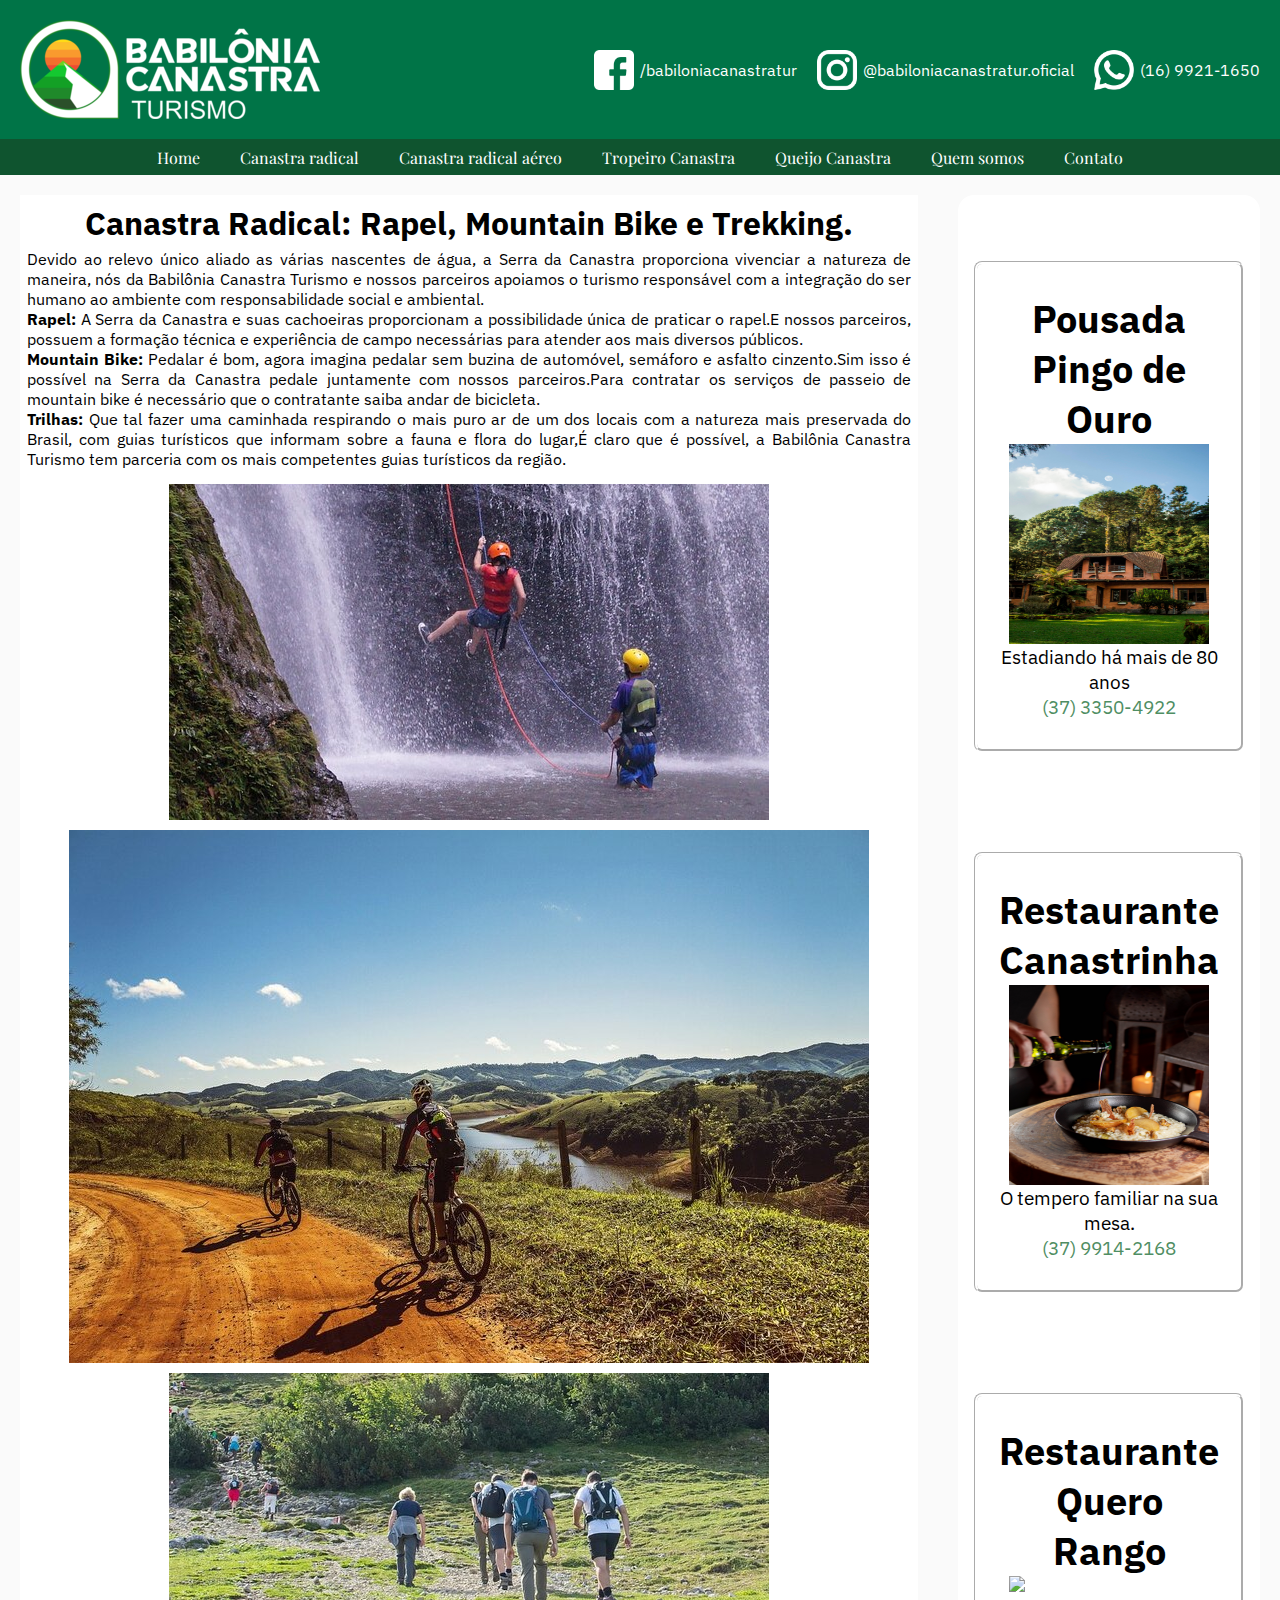
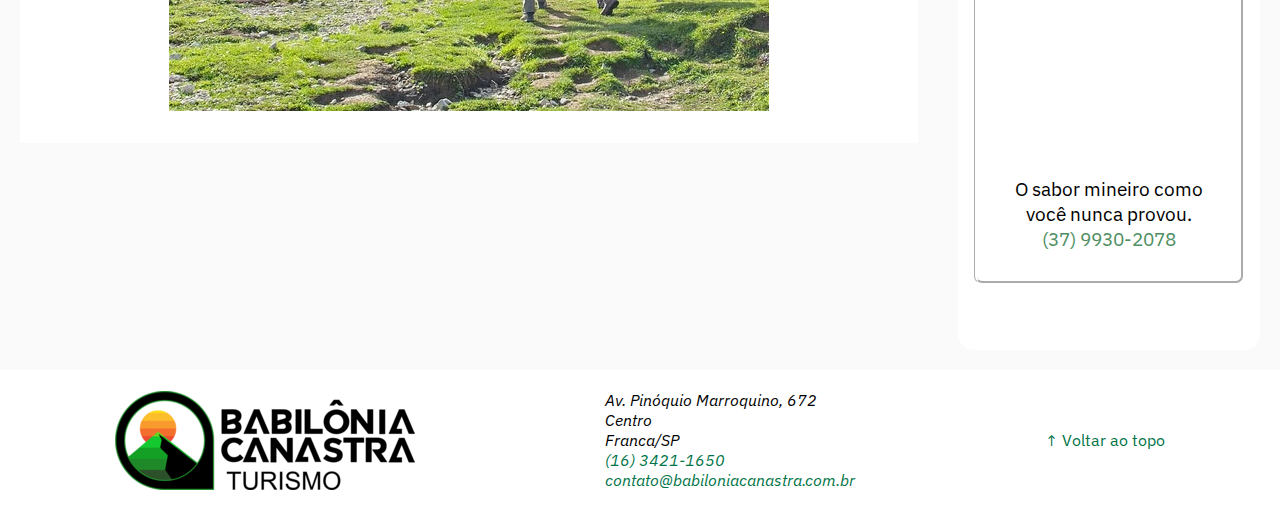
==== commit 470d11ab: "correção sintaxe frase do card" ====
--- a/canastraradical.html
+++ b/canastraradical.html
@@ -89,7 +89,7 @@
             <article>
                 <h1>Pousada Pingo de Ouro</h1>
                 <img src="img/pousada_serra.jpg" alt="Pousada pingo de ouro">
-                <p>Estadiando a mais de 80 anos</p>
+                <p>Estadiando há mais de 80 anos</p>
                 <p><a href="tel:+55373350-4922">(37) 3350-4922</a></p>
             </article>
             <article>
